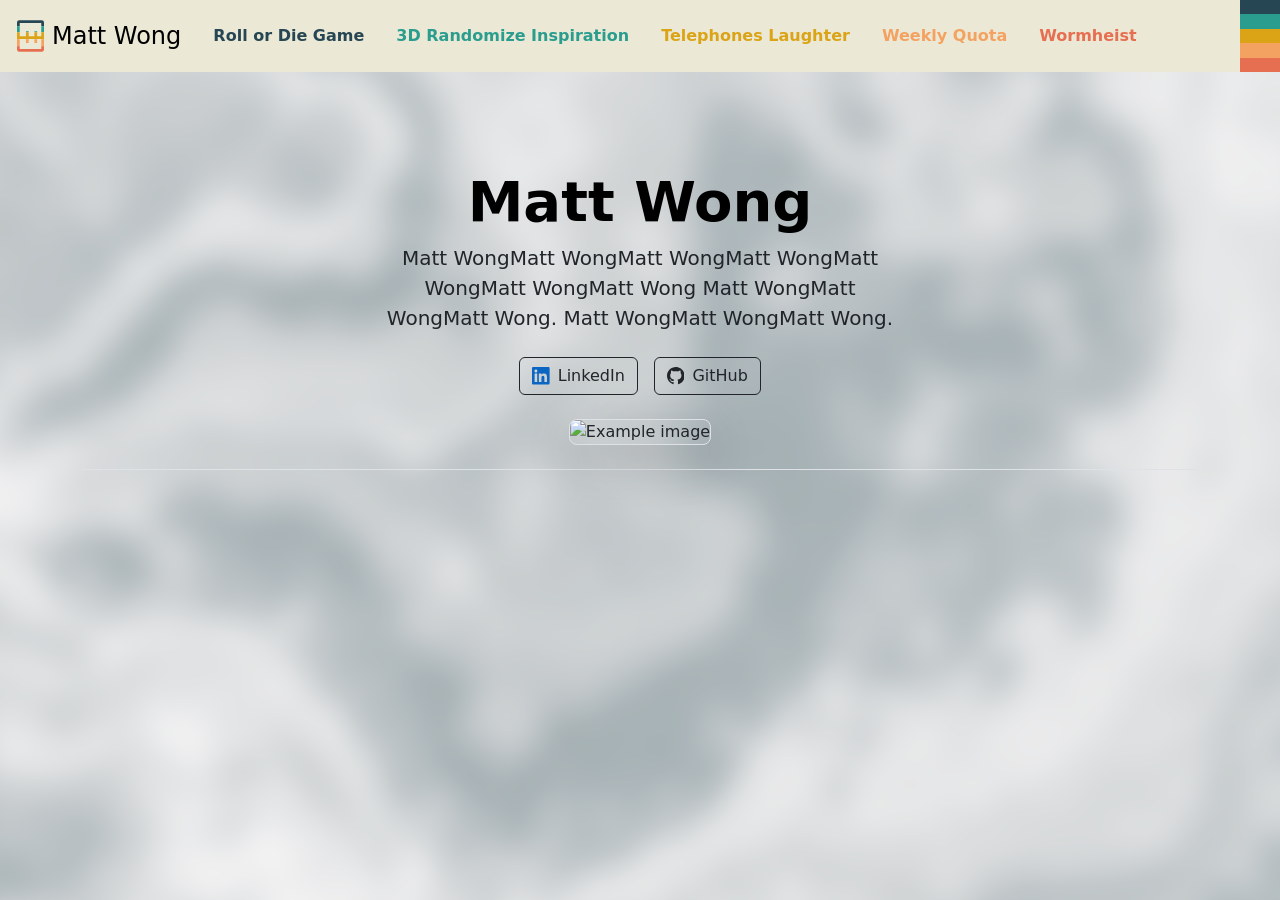
==== index.html @ 7ca57631 "Shrink page background image from 12.8 MB to 380 KB The background loaded an 8064x6048 photo only to" ====
<!DOCTYPE html>
<html lang="en">
<head>
  <meta charset="UTF-8">
  <meta name="viewport" content="width=device-width, initial-scale=1.0">
  <title>My Starter Page</title>
  <!-- Link to your CSS (optional) -->
  <link rel="preload" href="assets/home-bg.jpg" as="image">
  <link rel="stylesheet" href="styles.css?v=6">
  <script src="
  https://cdn.jsdelivr.net/npm/bootstrap@5.3.3/dist/js/bootstrap.min.js
  "></script>
  <link href="
  https://cdn.jsdelivr.net/npm/bootstrap@5.3.3/dist/css/bootstrap.min.css
  " rel="stylesheet">  
  <!-- Favicon (optional) -->
  <link rel="icon" type="image/png" href="favicon.png">
</head>
<body class="page-home">
  <div class="home-bg" aria-hidden="true">
    <div class="home-bg__media"></div>
  </div>

  <div class="container page-home__content">
    <header class="site-header d-flex flex-wrap align-items-center justify-content-between mb-4 px-0">
      <a class="d-flex align-items-center gap-2 link-body-emphasis text-decoration-none ps-3 py-3">
        <span class="site-logo" aria-hidden="true">
          <span class="nav-bars__track">
            <span class="nav-bars__bar" style="background-color: var(--nav-tab-color-1);"></span>
            <span class="nav-bars__bar" style="background-color: var(--nav-tab-color-2);"></span>
            <span class="nav-bars__bar" style="background-color: var(--nav-tab-color-3);"></span>
            <span class="nav-bars__bar" style="background-color: var(--nav-tab-color-4);"></span>
            <span class="nav-bars__bar" style="background-color: var(--nav-tab-color-5);"></span>
          </span>
        </span>
        <span class="fs-4">Matt Wong</span>
      </a>
    
      <ul class="nav nav-pills mx-3 py-3">
        <li class="nav-item"><a href="roll-or-die-game.html" class="nav-link">Roll or Die Game</a></li>
        <li class="nav-item"><a href="generative-art-prompt.html" class="nav-link">3D Randomize Inspiration</a></li>
        <li class="nav-item"><a href="telephones-laughter.html" class="nav-link">Telephones Laughter</a></li>
        <li class="nav-item"><a href="weekly-quota.html" class="nav-link">Weekly Quota</a></li>
        <li class="nav-item"><a href="wormheist.html" class="nav-link">Wormheist</a></li>
      </ul>
    
      <!-- Horizontal Rows Container Flush Right -->
      <div class="nav-bars ms-auto align-self-stretch" aria-hidden="true">
        <div class="nav-bars__track">
          <div class="nav-bars__bar" style="background-color: var(--nav-tab-color-1);"></div>
          <div class="nav-bars__bar" style="background-color: var(--nav-tab-color-2);"></div>
          <div class="nav-bars__bar" style="background-color: var(--nav-tab-color-3);"></div>
          <div class="nav-bars__bar" style="background-color: var(--nav-tab-color-4);"></div>
          <div class="nav-bars__bar" style="background-color: var(--nav-tab-color-5);"></div>
        </div>
      </div>
    </header>

    <div class="px-4 pt-5 my-5 text-center border-bottom">
      <h1 class="display-4 fw-bold text-body-emphasis">Matt Wong</h1>
      <div class="col-lg-6 mx-auto">
        <p class="lead mb-4">Matt WongMatt WongMatt WongMatt WongMatt WongMatt WongMatt Wong Matt WongMatt WongMatt Wong. Matt WongMatt WongMatt Wong.</p>
        <div class="d-flex justify-content-center gap-3 mb-4">
          <a href="https://www.linkedin.com/in/matt-wong/" class="btn btn-outline-dark d-inline-flex align-items-center gap-2" target="_blank" rel="noopener noreferrer"><svg class="brand-icon" viewBox="0 0 24 24" aria-hidden="true"><path fill="#0A66C2" d="M20.447 20.452h-3.554v-5.569c0-1.328-.027-3.037-1.852-3.037-1.853 0-2.136 1.445-2.136 2.939v5.667H9.351V9h3.414v1.561h.046c.477-.73 1.637-1.601 3.37-1.601 3.601 0 4.267 2.37 4.267 4.892v6.29zM5.337 7.433c-1.144 0-2.063-.926-2.063-2.065 0-1.138.92-2.063 2.063-2.063 1.14 0 2.064.925 2.064 2.063 0 1.139-.925 2.065-2.064 2.065zm1.782 13.019H3.555V9h3.564v11.452zM22.225 0H1.771C.792 0 0 .774 0 1.729v20.542C0 23.227.792 24 1.771 24h20.451C23.2 24 24 23.227 24 22.271V1.729C24 .774 23.2 0 22.222 0h.003z"/></svg>LinkedIn</a>
          <a href="https://github.com/matt-wong" class="btn btn-outline-dark d-inline-flex align-items-center gap-2" target="_blank" rel="noopener noreferrer"><svg class="brand-icon" viewBox="0 0 16 16" aria-hidden="true"><path fill="currentColor" d="M8 0C3.58 0 0 3.58 0 8c0 3.54 2.29 6.53 5.47 7.59.4.07.55-.17.55-.38 0-.19-.01-.82-.01-1.49-2.01.37-2.53-.49-2.69-.94-.09-.23-.48-.94-.82-1.13-.28-.15-.68-.52-.01-.53.63-.01 1.08.58 1.23.82.72 1.21 1.87.87 2.33.66.07-.52.28-.87.51-1.07-1.78-.2-3.64-.89-3.64-3.95 0-.87.31-1.59.82-2.15-.08-.2-.36-1.02.08-2.12 0 0 .67-.21 2.2.82.64-.18 1.32-.27 2-.27.68 0 1.36.09 2 .27 1.53-1.04 2.2-.82 2.2-.82.44 1.1.16 1.92.08 2.12.51.56.82 1.27.82 2.15 0 3.07-1.87 3.75-3.65 3.95.29.25.54.73.54 1.48 0 1.07-.01 1.93-.01 2.2 0 .21.15.46.55.38A8.013 8.013 0 0016 8c0-4.42-3.58-8-8-8z"/></svg>GitHub</a>
        </div>
      </div>
      <div class="container px-5">
        <img src="assets/MattLaughing.jpg" class="img-fluid border rounded-3 shadow-lg mb-4" alt="Example image" width="400" height="400" loading="lazy">
      </div>
    </div>
  </div>

  <script src="nav-bars.js"></script>
</body>
</html>
---- styles.css ----
/* Home: blurred, zoomed background with slow diagonal pan */
.page-home {
  min-height: 100vh;
}

.home-bg {
  position: fixed;
  inset: 0;
  z-index: 0;
  overflow: hidden;
  pointer-events: none;
}

.home-bg__media {
  position: absolute;
  inset: -12%;
  background-image: url("assets/home-bg.jpg");
  background-color: #b9b4a6;
  background-size: cover;
  background-position: center;
  filter: blur(14px);
  transform: scale(1.18);
  animation: home-bg-drift 60s ease-in-out infinite alternate;
  will-change: transform;
}

.home-bg::after {
  content: "";
  position: absolute;
  inset: 0;
  background: rgba(255, 255, 255, 0.62);
}

/* Project pages: tint the moving background with the page's nav colour */
.page-tint .home-bg::after {
  background: color-mix(in srgb, var(--page-color) 30%, rgba(255, 255, 255, 0.7));
}

.page-home__content {
  position: relative;
  z-index: 1;
}

@keyframes home-bg-drift {
  from {
    transform: scale(1.15) translate(0%, 0%);
  }

  to {
    transform: scale(4) translate(-5%, -4%);
  }
}

/* Site header + nav tab colors */
.site-header {
  background: #ebe9d5;
  position: relative;
  z-index: 2;
}

.container > .site-header {
  width: 100vw;
  max-width: 100vw;
  margin-left: calc(50% - 50vw);
  margin-right: calc(50% - 50vw);
  padding-left: calc(50vw - 50% + var(--bs-gutter-x, 1.5rem) * 0.5);
  padding-right: calc(50vw - 50% + var(--bs-gutter-x, 1.5rem) * 0.5);
}

:root {
  --nav-tab-color-1: #264653;
  --nav-tab-color-2: #2a9d8f;
  --nav-tab-color-3: #dba417;
  --nav-tab-color-4: #f4a261;
  --nav-tab-color-5: #e76f51;
}

.site-header .nav-pills .nav-item:nth-child(1) .nav-link {
  --nav-tab-color: #264653;
}

.site-header .nav-pills .nav-item:nth-child(2) .nav-link {
  --nav-tab-color: #2a9d8f;
}

.site-header .nav-pills .nav-item:nth-child(3) .nav-link {
  --nav-tab-color: #dba417;
}

.site-header .nav-pills .nav-item:nth-child(4) .nav-link {
  --nav-tab-color: #f4a261;
}

.site-header .nav-pills .nav-item:nth-child(5) .nav-link {
  --nav-tab-color: #e76f51;
}

.site-header .nav-pills .nav-link {
  color: var(--nav-tab-color);
  font-weight: 600;
}

.site-header .nav-pills .nav-link:hover,
.site-header .nav-pills .nav-link:focus {
  color: var(--nav-tab-color);
  background-color: color-mix(in srgb, var(--nav-tab-color) 16%, transparent);
}

.site-header .nav-pills .nav-link.active {
  color: var(--nav-tab-color);
  background-color: color-mix(in srgb, var(--nav-tab-color) 22%, transparent);
}

/* Sub-page prose content */
.page-content {
  max-width: 42rem;
  margin: 0 auto;
  padding: 2rem 1rem 4rem;
}

.page-content .page-title {
  font-size: 1.75rem;
  font-weight: 700;
  letter-spacing: -0.02em;
  margin-bottom: 0.5rem;
}

.page-content .page-subtitle {
  color: var(--bs-secondary-color);
  font-size: 1.05rem;
  margin-bottom: 2.5rem;
  padding-bottom: 1.5rem;
  border-bottom: 1px solid var(--bs-border-color);
}

.page-content .prose {
  color: var(--bs-body-color);
  font-size: 1.0625rem;
  line-height: 1.75;
}

.page-content .prose p {
  margin-bottom: 1.35rem;
  text-align: justify;
  hyphens: auto;
}

.page-content .prose p:first-of-type {
  font-size: 1.125rem;
  line-height: 1.8;
  color: var(--bs-emphasis-color);
}

.page-content .prose p:last-child {
  margin-bottom: 0;
}

.page-content .prose .drop-cap::first-letter {
  float: left;
  font-size: 3.25rem;
  line-height: 1;
  font-weight: 700;
  margin: 0.05em 0.12em 0 0;
  color: var(--bs-primary);
}

.page-content .prose blockquote {
  margin: 2rem 0;
  padding: 1rem 1.25rem;
  border-left: 3px solid var(--bs-primary);
  background: var(--bs-tertiary-bg);
  border-radius: 0 0.375rem 0.375rem 0;
  font-style: italic;
  color: var(--bs-secondary-color);
}

.page-content .prose blockquote p {
  margin-bottom: 0;
  text-align: left;
}

.page-content--wide {
  max-width: 56rem;
}

.page-content .prose .project-grid {
  display: grid;
  grid-template-columns: repeat(auto-fill, minmax(10rem, 1fr));
  gap: 2rem 1.5rem;
  margin: 0;
  perspective: 1200px;
}

.page-content .prose .project-item {
  display: flex;
  flex-direction: column;
  align-items: center;
  gap: 0.75rem;
  text-decoration: none;
  color: inherit;
  perspective: 900px;
}

.page-content .prose .project-art {
  position: relative;
  width: 100%;
  aspect-ratio: 1;
  display: flex;
  align-items: center;
  justify-content: center;
  border-radius: 0.25rem;
  overflow: hidden;
  box-shadow:
    0 0.25rem 0.5rem rgba(0, 0, 0, 0.12),
    0 0.75rem 1.5rem rgba(0, 0, 0, 0.08);
  transform-style: preserve-3d;
  backface-visibility: hidden;
  transition: transform 0.5s cubic-bezier(0.23, 1, 0.32, 1), box-shadow 0.45s ease;
}

@keyframes project-art-float-y {
  0%, 100% {
    transform: rotateY(-15deg) translateY(-3px);
  }

  50% {
    transform: rotateY(15deg) translateY(-7px);
  }
}

.page-content .prose .project-item:hover .project-art {
  animation: project-art-float-y 2.4s ease-in-out infinite;
  box-shadow:
    0 0.5rem 1rem rgba(0, 0, 0, 0.16),
    0 1.25rem 2.5rem rgba(0, 0, 0, 0.14);
}

.page-content .prose .project-art__icon {
  font-size: 2.75rem;
  line-height: 1;
  z-index: 1;
  transition: transform 0.45s cubic-bezier(0.23, 1, 0.32, 1);
}

.page-content .prose .project-item:hover .project-art__icon {
  transform: scale(1.08);
}

.page-content .prose .project-art__shine {
  position: absolute;
  inset: 0;
  background: linear-gradient(
    115deg,
    transparent 35%,
    rgba(255, 255, 255, 0.55) 50%,
    transparent 65%
  );
  transform: translateX(-120%) skewX(-12deg);
  transition: transform 0.65s cubic-bezier(0.23, 1, 0.32, 1);
  pointer-events: none;
}

.page-content .prose .project-item:hover .project-art__shine {
  transform: translateX(120%) skewX(-12deg);
}

.page-content .prose .project-art--phones {
  background: linear-gradient(135deg, #667eea 0%, #764ba2 100%);
}

.page-content .prose .project-art--painting {
  background: linear-gradient(135deg, #f093fb 0%, #f5576c 100%);
}

.page-content .prose .project-art--music {
  background: linear-gradient(135deg, #4facfe 0%, #00f2fe 100%);
}

.page-content .prose .project-art--eink {
  background: linear-gradient(135deg, #43e97b 0%, #38f9d7 100%);
}

.page-content .prose .project-art--garage {
  background: linear-gradient(135deg, #fa709a 0%, #fee140 100%);
}

.page-content .prose .project-title {
  margin: 0;
  padding: 0;
  font-size: 0.875rem;
  font-weight: 600;
  line-height: 1.35;
  text-align: center;
  hyphens: none;
  max-width: 100%;
}

/* Generative art page: canvas layout */
.art-page-section {
  padding: 1rem 0 2rem;
}

.art-page-section .canvas-wrapper {
  display: flex;
  justify-content: center;
  margin-bottom: 3rem;
}

.art-page-section .canvas-host {
  display: flex;
  justify-content: center;
  width: 100%;
}

/* Stage is sized to the 2:1 canvas: as wide as fits, but short enough to fit the
   viewport below the header with some padding (--art-chrome). Sizing it up front
   also keeps the loading overlay visible before p5 creates the canvas. */
.art-page-section .canvas-stage {
  --art-chrome: 9rem;
  position: relative;
  display: block;
  width: min(1200px, 100%, (100vh - var(--art-chrome)) * 2);
  width: min(1200px, 100%, (100dvh - var(--art-chrome)) * 2);
  aspect-ratio: 2 / 1;
  line-height: 0;
}

/* Hide p5's default preload text; .canvas-loading replaces it */
#p5_loading {
  display: none;
}

.art-page-section .canvas-stage canvas {
  display: block;
  /* Override p5's inline 1200x600 size; p5 scales mouse input to match */
  width: 100% !important;
  height: 100% !important;
}

.canvas-loading {
  position: absolute;
  inset: 0;
  display: flex;
  align-items: center;
  justify-content: center;
  background: rgba(248, 249, 250, 0.96);
  backdrop-filter: blur(4px);
  z-index: 10;
  line-height: normal;
  pointer-events: none;
  transition: opacity 0.35s ease, visibility 0.35s ease;
}

.canvas-loading.is-hidden {
  display: none !important;
}

.canvas-loading__label {
  font-size: 1.125rem;
  font-weight: 600;
  letter-spacing: 0.02em;
  color: var(--bs-emphasis-color);
}

.canvas-loading__dots span {
  animation: canvas-loading-dot 1.4s infinite;
  opacity: 0.2;
}

.canvas-loading__dots span:nth-child(2) {
  animation-delay: 0.2s;
}

.canvas-loading__dots span:nth-child(3) {
  animation-delay: 0.4s;
}

@keyframes canvas-loading-dot {
  0%, 80%, 100% {
    opacity: 0.2;
  }

  40% {
    opacity: 1;
  }
}

.brand-icon {
  width: 1.1em;
  height: 1.1em;
  flex-shrink: 0;
}

/* Project pages: placeholder image + caption */
.project-showcase {
  display: flex;
  flex-direction: column;
  align-items: center;
  padding: 1rem 0 2rem;
}

.project-placeholder {
  width: 50%;
  height: 50vh;
  display: flex;
  align-items: center;
  justify-content: center;
  background: var(--bs-tertiary-bg);
  border: 2px dashed var(--bs-border-color);
  border-radius: 0.25rem;
  color: var(--bs-secondary-color);
  font-weight: 600;
}

.project-caption {
  width: 50%;
  margin-top: 1rem;
  text-align: center;
  color: var(--bs-secondary-color);
}

@media (max-width: 576px) {
  .project-placeholder,
  .project-caption {
    width: 100%;
  }
}

/* Project pages: framed phone screenshot beside copy */
.project-hero {
  display: grid;
  grid-template-columns: minmax(0, 15rem) minmax(0, 1fr);
  gap: clamp(1.5rem, 5vw, 4rem);
  align-items: center;
  max-width: 52rem;
  margin: 0 auto;
  padding: 1rem 1rem 3rem;
}

.project-hero__copy {
  display: grid;
  gap: 1rem;
  min-width: 0;
}

.project-hero__title {
  font-weight: 800;
  font-size: clamp(1.8rem, 4vw, 2.6rem);
  line-height: 1;
  margin: 0;
}

.project-hero__text {
  max-width: 46ch;
  margin: 0;
  color: var(--bs-secondary-color);
}

.project-hero__links {
  display: flex;
  flex-wrap: wrap;
  align-items: center;
  gap: 0.5rem;
}

.project-hero__thumbs {
  display: grid;
  grid-template-columns: repeat(2, minmax(0, 7rem));
  gap: 0.75rem;
  margin-top: 0.5rem;
}

.project-hero__thumbs img {
  width: 100%;
  aspect-ratio: 837 / 2048;
  object-fit: cover;
  border-radius: 0.75rem;
  box-shadow: 0 10px 24px -14px rgba(0, 0, 0, 0.5);
}

.phone-frame {
  position: relative;
  padding: 0.55rem;
  background: #16181a;
  border-radius: 2.1rem;
  box-shadow: 0 24px 50px -20px rgba(60, 20, 10, 0.55), inset 0 0 0 2px #2c2f32;
}

.phone-frame img {
  display: block;
  width: 100%;
  aspect-ratio: 837 / 2048;
  object-fit: cover;
  border-radius: 1.6rem;
}

/* Wormheist: squarer screenshot on a slowly tilting device */
.phone-tilt {
  perspective: 1100px;
}

.phone-frame--wormheist {
  border-radius: 1.6rem;
  overflow: hidden;
  animation: phone-tilt 7s ease-in-out infinite;
}

.phone-frame--wormheist img {
  aspect-ratio: 730 / 884;
  border-radius: 1.1rem;
}

.phone-frame--wormheist::after {
  content: "";
  position: absolute;
  inset: 0;
  border-radius: inherit;
  background: linear-gradient(115deg, transparent 35%, rgba(255, 255, 255, 0.18) 50%, transparent 65%);
  background-size: 250% 100%;
  animation: phone-sheen 7s ease-in-out infinite;
  pointer-events: none;
}

@keyframes phone-tilt {
  0%, 100% {
    transform: rotateY(-14deg) rotateX(4deg) translateY(-4px);
  }

  50% {
    transform: rotateY(14deg) rotateX(-2deg) translateY(-10px);
  }
}

@keyframes phone-sheen {
  0%, 100% {
    background-position: 100% 0;
  }

  50% {
    background-position: 0% 0;
  }
}

@media (prefers-reduced-motion: reduce) {
  .phone-frame--wormheist,
  .phone-frame--wormheist::after {
    animation: none;
  }
}

/* Project pages: one wide screenshot in place of the thumbnail pair */
.project-hero__wide {
  display: block;
  max-width: 18rem;
  margin-top: 0.5rem;
  border-radius: 0.75rem;
  overflow: hidden;
  box-shadow: 0 10px 24px -14px rgba(0, 0, 0, 0.5);
  transition: transform 0.25s ease;
}

.project-hero__wide:hover {
  transform: translateY(-2px);
}

.project-hero__wide img {
  display: block;
  width: 100%;
  height: auto;
}

/* Project pages: a plain photo in the hero slot instead of a phone frame */
.project-photo {
  border-radius: 1rem;
  overflow: hidden;
  box-shadow: 0 24px 50px -20px rgba(60, 20, 10, 0.55);
}

.project-photo img {
  display: block;
  width: 100%;
  height: auto;
}

.platform-badge {
  display: inline-flex;
  align-items: center;
  gap: 0.45rem;
  padding: 0.3rem 0.8rem 0.3rem 0.55rem;
  border-radius: 999px;
  background: rgba(61, 220, 132, 0.18);
  color: #1b5e20;
  font-size: 0.85rem;
  font-weight: 600;
}

.platform-badge .brand-icon {
  width: 1.25rem;
  height: 1.25rem;
  color: #3ddc84;
}

.platform-badge--unity {
  background: rgba(33, 37, 41, 0.1);
  color: #212529;
}

.platform-badge--unity .brand-icon {
  color: #212529;
}

@media (max-width: 720px) {
  .project-hero {
    grid-template-columns: minmax(0, 1fr);
  }

  .project-hero .phone-frame,
  .project-hero .phone-tilt,
  .project-hero .project-photo {
    width: 100%;
    max-width: 13rem;
    margin: 0 auto;
  }
}

/* Header colour bars: track of stacked bars translated by nav-bars.js */
.nav-bars {
  position: relative;
  width: 40px;
  overflow: hidden;
}

.nav-bars__track {
  position: absolute;
  inset: 0;
  display: flex;
  flex-direction: column;
}

.nav-bars__track.is-animating {
  transition: transform 0.8s cubic-bezier(0.65, 0, 0.35, 1);
}

.nav-bars__bar {
  flex: 0 0 20%;
}

@media (max-width: 1199.98px) {
  .site-header .nav-pills .nav-link {
    padding-inline: 0.7rem;
  }
}

/* Logo in the header: the same colour bars, masked to the logo's outline */
.site-logo {
  position: relative;
  flex: 0 0 auto;
  width: 1.75rem;
  height: 2.05rem;
  overflow: hidden;
  -webkit-mask: url("assets/logo.svg") center / contain no-repeat;
  mask: url("assets/logo.svg") center / contain no-repeat;
}
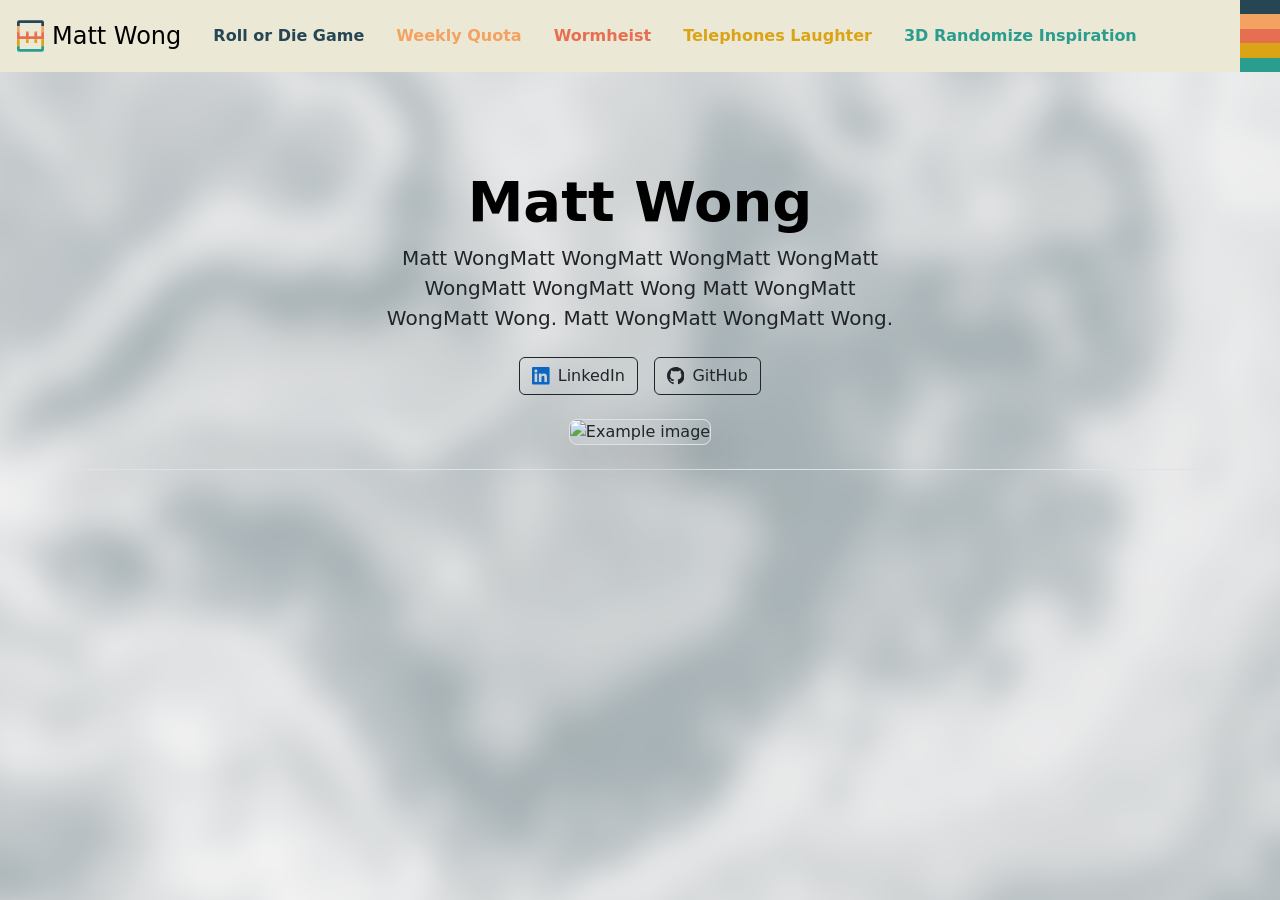
==== commit 1f1904f7: "Add Telephones Laughter photos and copy; reorder nav - Telephones Laughter: new lead photo, rotary p" ====
--- a/index.html
+++ b/index.html
@@ -6,7 +6,7 @@
   <title>My Starter Page</title>
   <!-- Link to your CSS (optional) -->
   <link rel="preload" href="assets/home-bg.jpg" as="image">
-  <link rel="stylesheet" href="styles.css?v=6">
+  <link rel="stylesheet" href="styles.css?v=12">
   <script src="
   https://cdn.jsdelivr.net/npm/bootstrap@5.3.3/dist/js/bootstrap.min.js
   "></script>
@@ -38,10 +38,10 @@
     
       <ul class="nav nav-pills mx-3 py-3">
         <li class="nav-item"><a href="roll-or-die-game.html" class="nav-link">Roll or Die Game</a></li>
-        <li class="nav-item"><a href="generative-art-prompt.html" class="nav-link">3D Randomize Inspiration</a></li>
-        <li class="nav-item"><a href="telephones-laughter.html" class="nav-link">Telephones Laughter</a></li>
         <li class="nav-item"><a href="weekly-quota.html" class="nav-link">Weekly Quota</a></li>
         <li class="nav-item"><a href="wormheist.html" class="nav-link">Wormheist</a></li>
+        <li class="nav-item"><a href="telephones-laughter.html" class="nav-link">Telephones Laughter</a></li>
+        <li class="nav-item"><a href="generative-art-prompt.html" class="nav-link">3D Randomize Inspiration</a></li>
       </ul>
     
       <!-- Horizontal Rows Container Flush Right -->
--- a/styles.css
+++ b/styles.css
@@ -69,30 +69,30 @@
 
 :root {
   --nav-tab-color-1: #264653;
-  --nav-tab-color-2: #2a9d8f;
-  --nav-tab-color-3: #dba417;
-  --nav-tab-color-4: #f4a261;
-  --nav-tab-color-5: #e76f51;
+  --nav-tab-color-2: #f4a261;
+  --nav-tab-color-3: #e76f51;
+  --nav-tab-color-4: #dba417;
+  --nav-tab-color-5: #2a9d8f;
 }
 
 .site-header .nav-pills .nav-item:nth-child(1) .nav-link {
-  --nav-tab-color: #264653;
+  --nav-tab-color: var(--nav-tab-color-1);
 }
 
 .site-header .nav-pills .nav-item:nth-child(2) .nav-link {
-  --nav-tab-color: #2a9d8f;
+  --nav-tab-color: var(--nav-tab-color-2);
 }
 
 .site-header .nav-pills .nav-item:nth-child(3) .nav-link {
-  --nav-tab-color: #dba417;
+  --nav-tab-color: var(--nav-tab-color-3);
 }
 
 .site-header .nav-pills .nav-item:nth-child(4) .nav-link {
-  --nav-tab-color: #f4a261;
+  --nav-tab-color: var(--nav-tab-color-4);
 }
 
 .site-header .nav-pills .nav-item:nth-child(5) .nav-link {
-  --nav-tab-color: #e76f51;
+  --nav-tab-color: var(--nav-tab-color-5);
 }
 
 .site-header .nav-pills .nav-link {
@@ -306,6 +306,29 @@
   margin-bottom: 3rem;
 }
 
+/* Copy beside the canvas on wide screens, stacked above it otherwise */
+.art-layout {
+  display: grid;
+  grid-template-columns: minmax(0, 17rem) minmax(0, 1fr);
+  gap: 2rem;
+  align-items: center;
+}
+
+.art-layout .canvas-wrapper {
+  min-width: 0;
+  margin-bottom: 0;
+}
+
+@media (max-width: 992px) {
+  .art-layout {
+    grid-template-columns: minmax(0, 1fr);
+  }
+
+  .art-copy {
+    max-width: 40rem;
+  }
+}
+
 .art-page-section .canvas-host {
   display: flex;
   justify-content: center;
@@ -385,6 +408,79 @@
   }
 }
 
+/* Generative art page: "?" button over the canvas that opens the controls legend */
+.canvas-legend {
+  position: absolute;
+  top: 0.75rem;
+  right: 0.75rem;
+  z-index: 11;
+  line-height: normal;
+}
+
+.canvas-legend__toggle {
+  display: grid;
+  place-items: center;
+  width: 2rem;
+  height: 2rem;
+  border-radius: 50%;
+  background: rgba(255, 255, 255, 0.9);
+  box-shadow: 0 2px 8px rgba(0, 0, 0, 0.25);
+  font-weight: 700;
+  cursor: pointer;
+  list-style: none;
+  user-select: none;
+}
+
+.canvas-legend__toggle::-webkit-details-marker {
+  display: none;
+}
+
+.canvas-legend[open] .canvas-legend__toggle {
+  background: var(--bs-emphasis-color);
+  color: #fff;
+}
+
+.canvas-legend__panel {
+  position: absolute;
+  top: calc(100% + 0.5rem);
+  right: 0;
+  width: max-content;
+  max-width: min(16rem, 80vw);
+  padding: 0.85rem 1rem;
+  border-radius: 0.6rem;
+  background: rgba(255, 255, 255, 0.96);
+  box-shadow: 0 10px 30px -10px rgba(0, 0, 0, 0.4);
+  font-size: 0.875rem;
+}
+
+.canvas-legend__title {
+  margin: 0 0 0.5rem;
+  font-size: 0.95rem;
+  font-weight: 700;
+}
+
+.canvas-legend__list {
+  display: grid;
+  grid-template-columns: auto 1fr;
+  gap: 0.4rem 0.9rem;
+  margin: 0;
+}
+
+.canvas-legend__list dt {
+  font-weight: 600;
+  white-space: nowrap;
+}
+
+.canvas-legend__list dd {
+  margin: 0;
+  color: var(--bs-secondary-color);
+}
+
+.canvas-legend__list kbd {
+  padding: 0.1rem 0.4rem;
+  font-size: 0.8rem;
+}
+
 .brand-icon {
   width: 1.1em;
   height: 1.1em;
@@ -569,6 +665,20 @@
   height: auto;
 }
 
+/* Two linked photos side by side under the hero copy */
+.project-hero__pair {
+  display: grid;
+  grid-template-columns: repeat(2, minmax(0, 1fr));
+  gap: 0.75rem;
+  align-items: start;
+  max-width: 22rem;
+  margin-top: 0.5rem;
+}
+
+.project-hero__pair .project-hero__wide {
+  margin-top: 0;
+}
+
 /* Project pages: a plain photo in the hero slot instead of a phone frame */
 .project-photo {
   border-radius: 1rem;
@@ -580,6 +690,15 @@
   display: block;
   width: 100%;
   height: auto;
+}
+
+/* Weekly Quota: phone on the right */
+.project-hero--flip {
+  grid-template-columns: minmax(0, 1fr) minmax(0, 15rem);
+}
+
+.project-hero--flip > .phone-frame {
+  order: 2;
 }
 
 .platform-badge {
@@ -609,9 +728,32 @@
   color: #212529;
 }
 
+.platform-badge--flutter {
+  background: rgba(2, 86, 155, 0.12);
+  color: #02569b;
+}
+
+.platform-badge--flutter .brand-icon {
+  color: #027dfd;
+}
+
+.platform-badge--ios {
+  background: rgba(33, 37, 41, 0.1);
+  color: #212529;
+}
+
+.platform-badge--ios .brand-icon {
+  color: #212529;
+}
+
 @media (max-width: 720px) {
-  .project-hero {
+  .project-hero,
+  .project-hero--flip {
     grid-template-columns: minmax(0, 1fr);
+  }
+
+  .project-hero--flip > .phone-frame {
+    order: 0;
   }
 
   .project-hero .phone-frame,
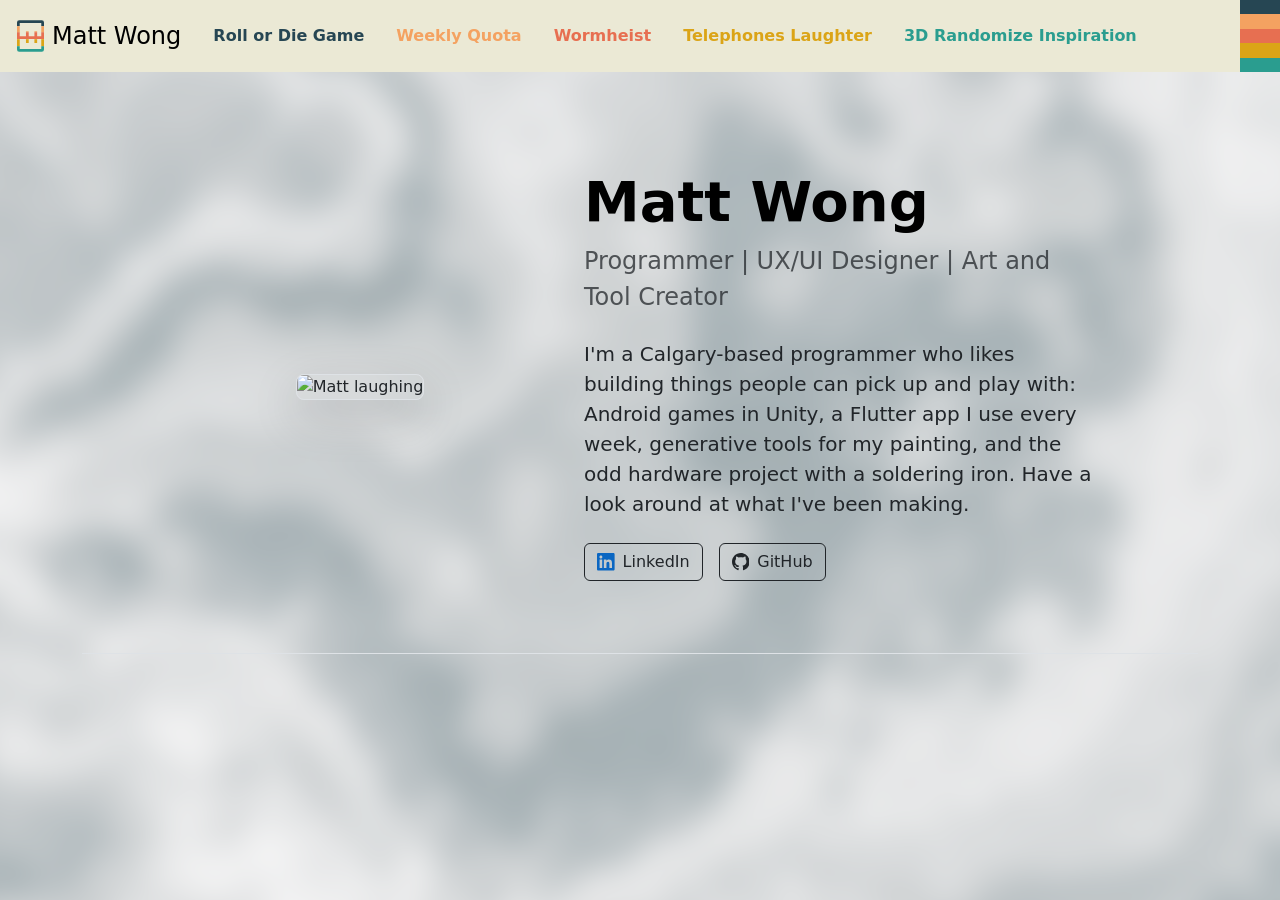
==== commit f9d351b1: "Lay out home hero with photo beside intro text Add a role subheader and replace the placeholder bio " ====
--- a/index.html
+++ b/index.html
@@ -56,17 +56,20 @@
       </div>
     </header>
 
-    <div class="px-4 pt-5 my-5 text-center border-bottom">
-      <h1 class="display-4 fw-bold text-body-emphasis">Matt Wong</h1>
-      <div class="col-lg-6 mx-auto">
-        <p class="lead mb-4">Matt WongMatt WongMatt WongMatt WongMatt WongMatt WongMatt Wong Matt WongMatt WongMatt Wong. Matt WongMatt WongMatt Wong.</p>
-        <div class="d-flex justify-content-center gap-3 mb-4">
-          <a href="https://www.linkedin.com/in/matt-wong/" class="btn btn-outline-dark d-inline-flex align-items-center gap-2" target="_blank" rel="noopener noreferrer"><svg class="brand-icon" viewBox="0 0 24 24" aria-hidden="true"><path fill="#0A66C2" d="M20.447 20.452h-3.554v-5.569c0-1.328-.027-3.037-1.852-3.037-1.853 0-2.136 1.445-2.136 2.939v5.667H9.351V9h3.414v1.561h.046c.477-.73 1.637-1.601 3.37-1.601 3.601 0 4.267 2.37 4.267 4.892v6.29zM5.337 7.433c-1.144 0-2.063-.926-2.063-2.065 0-1.138.92-2.063 2.063-2.063 1.14 0 2.064.925 2.064 2.063 0 1.139-.925 2.065-2.064 2.065zm1.782 13.019H3.555V9h3.564v11.452zM22.225 0H1.771C.792 0 0 .774 0 1.729v20.542C0 23.227.792 24 1.771 24h20.451C23.2 24 24 23.227 24 22.271V1.729C24 .774 23.2 0 22.222 0h.003z"/></svg>LinkedIn</a>
-          <a href="https://github.com/matt-wong" class="btn btn-outline-dark d-inline-flex align-items-center gap-2" target="_blank" rel="noopener noreferrer"><svg class="brand-icon" viewBox="0 0 16 16" aria-hidden="true"><path fill="currentColor" d="M8 0C3.58 0 0 3.58 0 8c0 3.54 2.29 6.53 5.47 7.59.4.07.55-.17.55-.38 0-.19-.01-.82-.01-1.49-2.01.37-2.53-.49-2.69-.94-.09-.23-.48-.94-.82-1.13-.28-.15-.68-.52-.01-.53.63-.01 1.08.58 1.23.82.72 1.21 1.87.87 2.33.66.07-.52.28-.87.51-1.07-1.78-.2-3.64-.89-3.64-3.95 0-.87.31-1.59.82-2.15-.08-.2-.36-1.02.08-2.12 0 0 .67-.21 2.2.82.64-.18 1.32-.27 2-.27.68 0 1.36.09 2 .27 1.53-1.04 2.2-.82 2.2-.82.44 1.1.16 1.92.08 2.12.51.56.82 1.27.82 2.15 0 3.07-1.87 3.75-3.65 3.95.29.25.54.73.54 1.48 0 1.07-.01 1.93-.01 2.2 0 .21.15.46.55.38A8.013 8.013 0 0016 8c0-4.42-3.58-8-8-8z"/></svg>GitHub</a>
+    <div class="px-4 pt-5 my-5 border-bottom">
+      <div class="row align-items-center g-5 pb-5 mx-auto" style="max-width: 60rem;">
+        <div class="col-md-5 text-center">
+          <img src="assets/MattLaughing.jpg" class="img-fluid border rounded-3 shadow-lg" alt="Matt laughing" width="766" height="757">
         </div>
-      </div>
-      <div class="container px-5">
-        <img src="assets/MattLaughing.jpg" class="img-fluid border rounded-3 shadow-lg mb-4" alt="Example image" width="400" height="400" loading="lazy">
+        <div class="col-md-7 text-center text-md-start">
+          <h1 class="display-4 fw-bold text-body-emphasis">Matt Wong</h1>
+          <p class="fs-4 text-body-secondary mb-4">Programmer | UX/UI Designer | Art and Tool Creator</p>
+          <p class="lead mb-4">I'm a Calgary-based programmer who likes building things people can pick up and play with: Android games in Unity, a Flutter app I use every week, generative tools for my painting, and the odd hardware project with a soldering iron. Have a look around at what I've been making.</p>
+          <div class="d-flex justify-content-center justify-content-md-start gap-3 mb-4">
+            <a href="https://www.linkedin.com/in/matt-wong/" class="btn btn-outline-dark d-inline-flex align-items-center gap-2" target="_blank" rel="noopener noreferrer"><svg class="brand-icon" viewBox="0 0 24 24" aria-hidden="true"><path fill="#0A66C2" d="M20.447 20.452h-3.554v-5.569c0-1.328-.027-3.037-1.852-3.037-1.853 0-2.136 1.445-2.136 2.939v5.667H9.351V9h3.414v1.561h.046c.477-.73 1.637-1.601 3.37-1.601 3.601 0 4.267 2.37 4.267 4.892v6.29zM5.337 7.433c-1.144 0-2.063-.926-2.063-2.065 0-1.138.92-2.063 2.063-2.063 1.14 0 2.064.925 2.064 2.063 0 1.139-.925 2.065-2.064 2.065zm1.782 13.019H3.555V9h3.564v11.452zM22.225 0H1.771C.792 0 0 .774 0 1.729v20.542C0 23.227.792 24 1.771 24h20.451C23.2 24 24 23.227 24 22.271V1.729C24 .774 23.2 0 22.222 0h.003z"/></svg>LinkedIn</a>
+            <a href="https://github.com/matt-wong" class="btn btn-outline-dark d-inline-flex align-items-center gap-2" target="_blank" rel="noopener noreferrer"><svg class="brand-icon" viewBox="0 0 16 16" aria-hidden="true"><path fill="currentColor" d="M8 0C3.58 0 0 3.58 0 8c0 3.54 2.29 6.53 5.47 7.59.4.07.55-.17.55-.38 0-.19-.01-.82-.01-1.49-2.01.37-2.53-.49-2.69-.94-.09-.23-.48-.94-.82-1.13-.28-.15-.68-.52-.01-.53.63-.01 1.08.58 1.23.82.72 1.21 1.87.87 2.33.66.07-.52.28-.87.51-1.07-1.78-.2-3.64-.89-3.64-3.95 0-.87.31-1.59.82-2.15-.08-.2-.36-1.02.08-2.12 0 0 .67-.21 2.2.82.64-.18 1.32-.27 2-.27.68 0 1.36.09 2 .27 1.53-1.04 2.2-.82 2.2-.82.44 1.1.16 1.92.08 2.12.51.56.82 1.27.82 2.15 0 3.07-1.87 3.75-3.65 3.95.29.25.54.73.54 1.48 0 1.07-.01 1.93-.01 2.2 0 .21.15.46.55.38A8.013 8.013 0 0016 8c0-4.42-3.58-8-8-8z"/></svg>GitHub</a>
+          </div>
+        </div>
       </div>
     </div>
   </div>
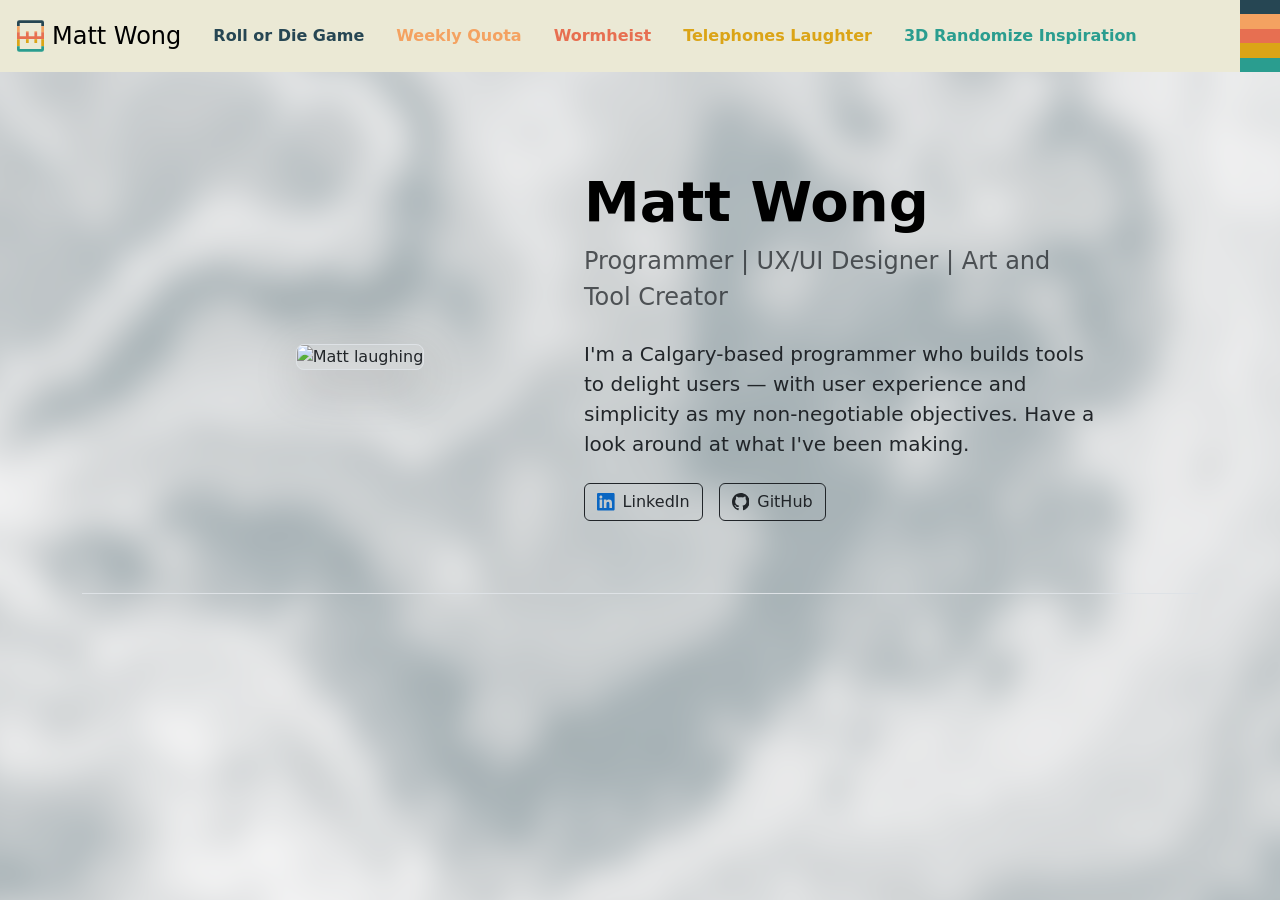
==== commit 01a84d96: "Update text for main page." ====
--- a/index.html
+++ b/index.html
@@ -64,7 +64,7 @@
         <div class="col-md-7 text-center text-md-start">
           <h1 class="display-4 fw-bold text-body-emphasis">Matt Wong</h1>
           <p class="fs-4 text-body-secondary mb-4">Programmer | UX/UI Designer | Art and Tool Creator</p>
-          <p class="lead mb-4">I'm a Calgary-based programmer who likes building things people can pick up and play with: Android games in Unity, a Flutter app I use every week, generative tools for my painting, and the odd hardware project with a soldering iron. Have a look around at what I've been making.</p>
+          <p class="lead mb-4">I'm a Calgary-based programmer who builds tools to delight users — with user experience and simplicity as my non-negotiable objectives. Have a look around at what I've been making.</p>
           <div class="d-flex justify-content-center justify-content-md-start gap-3 mb-4">
             <a href="https://www.linkedin.com/in/matt-wong/" class="btn btn-outline-dark d-inline-flex align-items-center gap-2" target="_blank" rel="noopener noreferrer"><svg class="brand-icon" viewBox="0 0 24 24" aria-hidden="true"><path fill="#0A66C2" d="M20.447 20.452h-3.554v-5.569c0-1.328-.027-3.037-1.852-3.037-1.853 0-2.136 1.445-2.136 2.939v5.667H9.351V9h3.414v1.561h.046c.477-.73 1.637-1.601 3.37-1.601 3.601 0 4.267 2.37 4.267 4.892v6.29zM5.337 7.433c-1.144 0-2.063-.926-2.063-2.065 0-1.138.92-2.063 2.063-2.063 1.14 0 2.064.925 2.064 2.063 0 1.139-.925 2.065-2.064 2.065zm1.782 13.019H3.555V9h3.564v11.452zM22.225 0H1.771C.792 0 0 .774 0 1.729v20.542C0 23.227.792 24 1.771 24h20.451C23.2 24 24 23.227 24 22.271V1.729C24 .774 23.2 0 22.222 0h.003z"/></svg>LinkedIn</a>
             <a href="https://github.com/matt-wong" class="btn btn-outline-dark d-inline-flex align-items-center gap-2" target="_blank" rel="noopener noreferrer"><svg class="brand-icon" viewBox="0 0 16 16" aria-hidden="true"><path fill="currentColor" d="M8 0C3.58 0 0 3.58 0 8c0 3.54 2.29 6.53 5.47 7.59.4.07.55-.17.55-.38 0-.19-.01-.82-.01-1.49-2.01.37-2.53-.49-2.69-.94-.09-.23-.48-.94-.82-1.13-.28-.15-.68-.52-.01-.53.63-.01 1.08.58 1.23.82.72 1.21 1.87.87 2.33.66.07-.52.28-.87.51-1.07-1.78-.2-3.64-.89-3.64-3.95 0-.87.31-1.59.82-2.15-.08-.2-.36-1.02.08-2.12 0 0 .67-.21 2.2.82.64-.18 1.32-.27 2-.27.68 0 1.36.09 2 .27 1.53-1.04 2.2-.82 2.2-.82.44 1.1.16 1.92.08 2.12.51.56.82 1.27.82 2.15 0 3.07-1.87 3.75-3.65 3.95.29.25.54.73.54 1.48 0 1.07-.01 1.93-.01 2.2 0 .21.15.46.55.38A8.013 8.013 0 0016 8c0-4.42-3.58-8-8-8z"/></svg>GitHub</a>
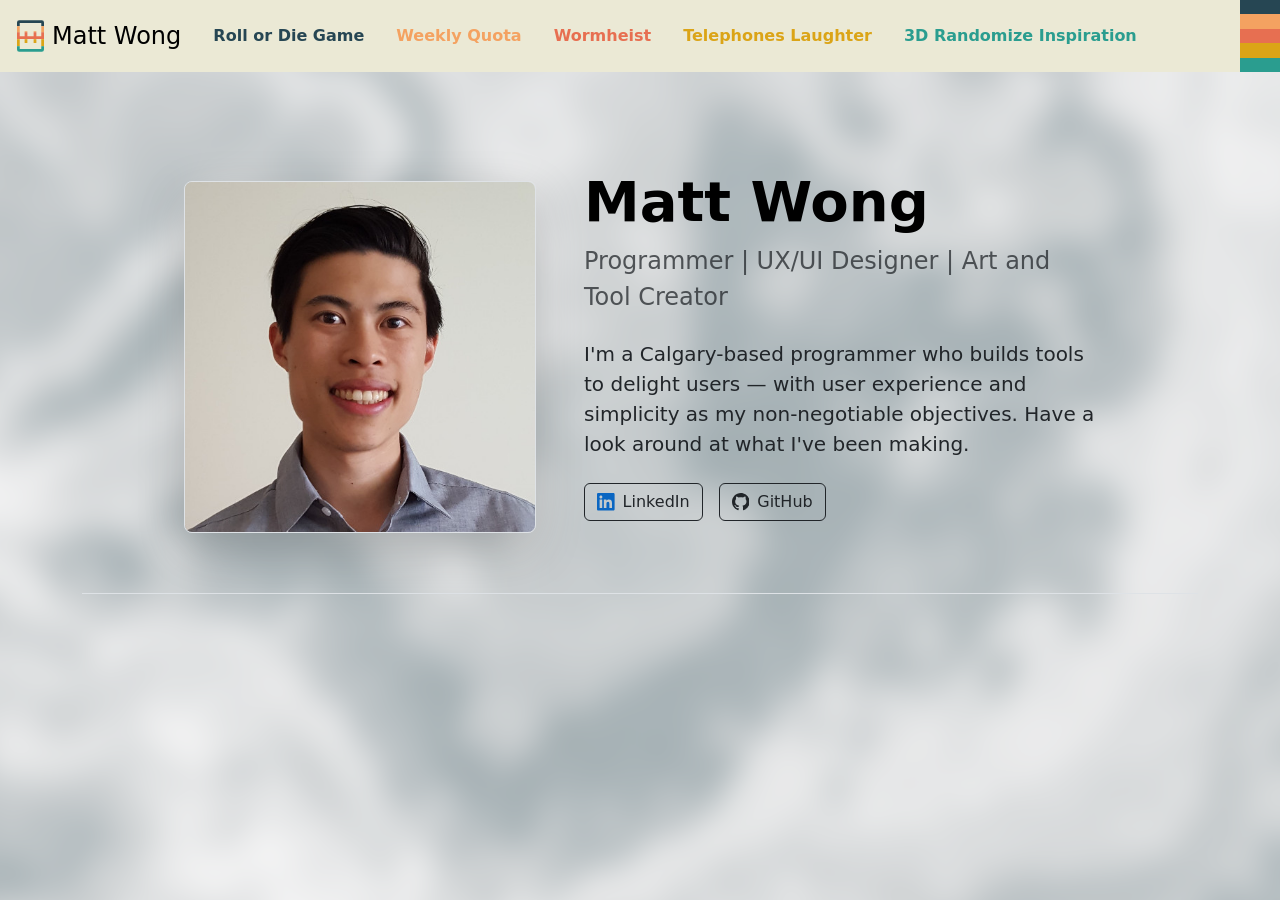
==== commit d5ec980b: "Replace home hero photo with new headshot Co-Authored-By: Claude Opus 5.5 <noreply@anthropic.com>" ====
--- a/index.html
+++ b/index.html
@@ -59,7 +59,7 @@
     <div class="px-4 pt-5 my-5 border-bottom">
       <div class="row align-items-center g-5 pb-5 mx-auto" style="max-width: 60rem;">
         <div class="col-md-5 text-center">
-          <img src="assets/MattLaughing.jpg" class="img-fluid border rounded-3 shadow-lg" alt="Matt laughing" width="766" height="757">
+          <img src="assets/profileMattWong.jpg" class="img-fluid border rounded-3 shadow-lg" alt="Headshot of Matt smiling" width="500" height="500">
         </div>
         <div class="col-md-7 text-center text-md-start">
           <h1 class="display-4 fw-bold text-body-emphasis">Matt Wong</h1>
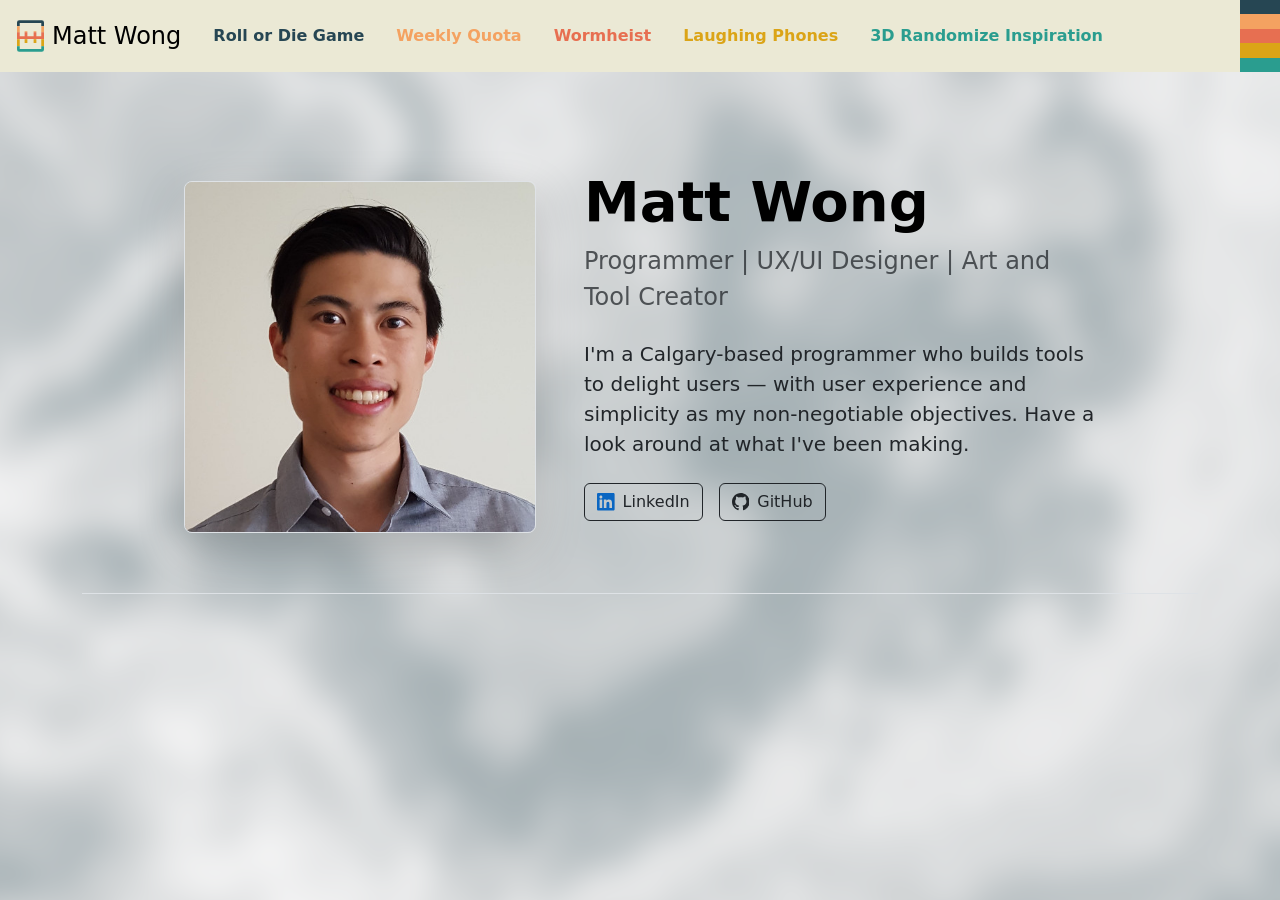
==== commit 6b21ab3c: "Rename laughing phones project" ====
--- a/index.html
+++ b/index.html
@@ -3,7 +3,7 @@
 <head>
   <meta charset="UTF-8">
   <meta name="viewport" content="width=device-width, initial-scale=1.0">
-  <title>My Starter Page</title>
+  <title>Matthew Wong</title>
   <!-- Link to your CSS (optional) -->
   <link rel="preload" href="assets/home-bg.jpg" as="image">
   <link rel="stylesheet" href="styles.css?v=12">
@@ -40,7 +40,7 @@
         <li class="nav-item"><a href="roll-or-die-game.html" class="nav-link">Roll or Die Game</a></li>
         <li class="nav-item"><a href="weekly-quota.html" class="nav-link">Weekly Quota</a></li>
         <li class="nav-item"><a href="wormheist.html" class="nav-link">Wormheist</a></li>
-        <li class="nav-item"><a href="telephones-laughter.html" class="nav-link">Telephones Laughter</a></li>
+        <li class="nav-item"><a href="laughing-phones.html" class="nav-link">Laughing Phones</a></li>
         <li class="nav-item"><a href="generative-art-prompt.html" class="nav-link">3D Randomize Inspiration</a></li>
       </ul>
     
